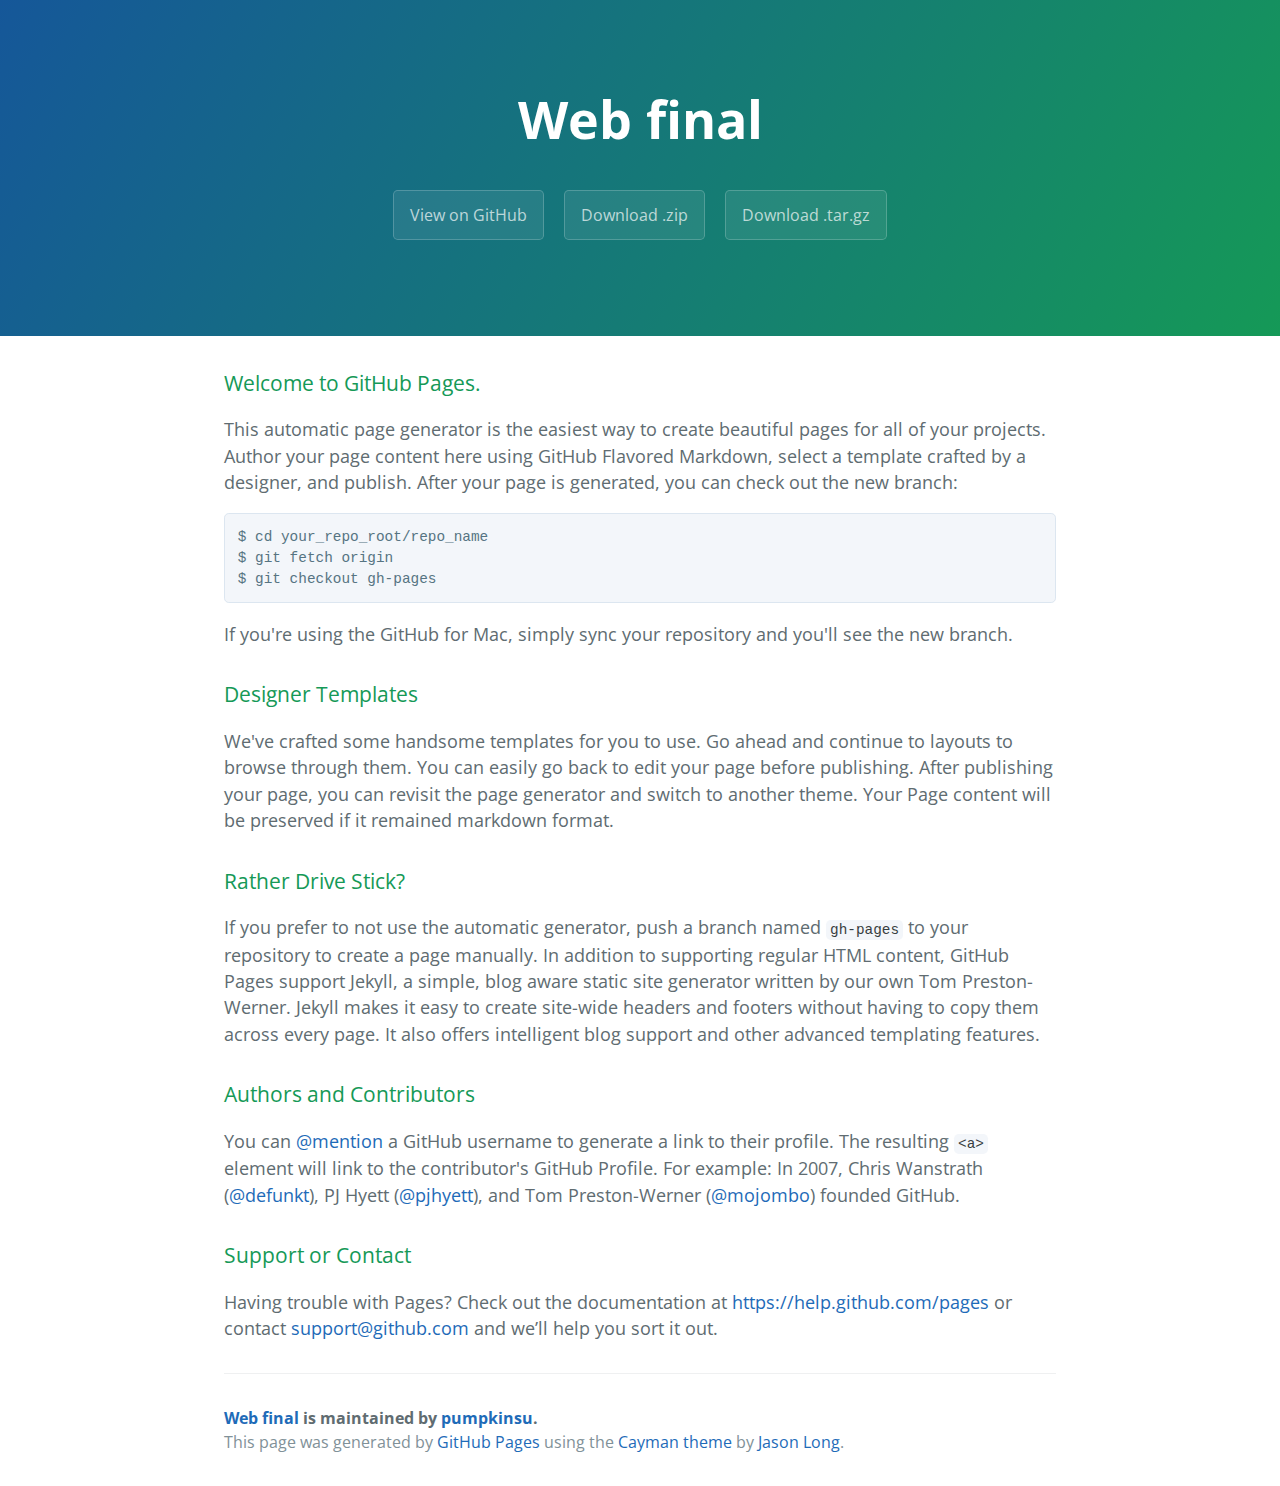
==== index.html @ 389ba9ef "Create gh-pages branch via GitHub" ====
<!DOCTYPE html>
<html lang="en-us">
  <head>
    <meta charset="UTF-8">
    <title>Web final by pumpkinsu</title>
    <meta name="viewport" content="width=device-width, initial-scale=1">
    <link rel="stylesheet" type="text/css" href="stylesheets/normalize.css" media="screen">
    <link href='http://fonts.googleapis.com/css?family=Open+Sans:400,700' rel='stylesheet' type='text/css'>
    <link rel="stylesheet" type="text/css" href="stylesheets/stylesheet.css" media="screen">
    <link rel="stylesheet" type="text/css" href="stylesheets/github-light.css" media="screen">
  </head>
  <body>
    <section class="page-header">
      <h1 class="project-name">Web final</h1>
      <h2 class="project-tagline"></h2>
      <a href="https://github.com/pumpkinsu/web_final" class="btn">View on GitHub</a>
      <a href="https://github.com/pumpkinsu/web_final/zipball/master" class="btn">Download .zip</a>
      <a href="https://github.com/pumpkinsu/web_final/tarball/master" class="btn">Download .tar.gz</a>
    </section>

    <section class="main-content">
      <h3>
<a id="welcome-to-github-pages" class="anchor" href="#welcome-to-github-pages" aria-hidden="true"><span class="octicon octicon-link"></span></a>Welcome to GitHub Pages.</h3>

<p>This automatic page generator is the easiest way to create beautiful pages for all of your projects. Author your page content here using GitHub Flavored Markdown, select a template crafted by a designer, and publish. After your page is generated, you can check out the new branch:</p>

<pre><code>$ cd your_repo_root/repo_name
$ git fetch origin
$ git checkout gh-pages
</code></pre>

<p>If you're using the GitHub for Mac, simply sync your repository and you'll see the new branch.</p>

<h3>
<a id="designer-templates" class="anchor" href="#designer-templates" aria-hidden="true"><span class="octicon octicon-link"></span></a>Designer Templates</h3>

<p>We've crafted some handsome templates for you to use. Go ahead and continue to layouts to browse through them. You can easily go back to edit your page before publishing. After publishing your page, you can revisit the page generator and switch to another theme. Your Page content will be preserved if it remained markdown format.</p>

<h3>
<a id="rather-drive-stick" class="anchor" href="#rather-drive-stick" aria-hidden="true"><span class="octicon octicon-link"></span></a>Rather Drive Stick?</h3>

<p>If you prefer to not use the automatic generator, push a branch named <code>gh-pages</code> to your repository to create a page manually. In addition to supporting regular HTML content, GitHub Pages support Jekyll, a simple, blog aware static site generator written by our own Tom Preston-Werner. Jekyll makes it easy to create site-wide headers and footers without having to copy them across every page. It also offers intelligent blog support and other advanced templating features.</p>

<h3>
<a id="authors-and-contributors" class="anchor" href="#authors-and-contributors" aria-hidden="true"><span class="octicon octicon-link"></span></a>Authors and Contributors</h3>

<p>You can <a href="https://github.com/blog/821" class="user-mention">@mention</a> a GitHub username to generate a link to their profile. The resulting <code>&lt;a&gt;</code> element will link to the contributor's GitHub Profile. For example: In 2007, Chris Wanstrath (<a href="https://github.com/defunkt" class="user-mention">@defunkt</a>), PJ Hyett (<a href="https://github.com/pjhyett" class="user-mention">@pjhyett</a>), and Tom Preston-Werner (<a href="https://github.com/mojombo" class="user-mention">@mojombo</a>) founded GitHub.</p>

<h3>
<a id="support-or-contact" class="anchor" href="#support-or-contact" aria-hidden="true"><span class="octicon octicon-link"></span></a>Support or Contact</h3>

<p>Having trouble with Pages? Check out the documentation at <a href="https://help.github.com/pages">https://help.github.com/pages</a> or contact <a href="mailto:support@github.com">support@github.com</a> and we’ll help you sort it out.</p>

      <footer class="site-footer">
        <span class="site-footer-owner"><a href="https://github.com/pumpkinsu/web_final">Web final</a> is maintained by <a href="https://github.com/pumpkinsu">pumpkinsu</a>.</span>

        <span class="site-footer-credits">This page was generated by <a href="https://pages.github.com">GitHub Pages</a> using the <a href="https://github.com/jasonlong/cayman-theme">Cayman theme</a> by <a href="https://twitter.com/jasonlong">Jason Long</a>.</span>
      </footer>

    </section>

  
  </body>
</html>
---- stylesheets/stylesheet.css ----
* {
  box-sizing: border-box; }

body {
  padding: 0;
  margin: 0;
  font-family: "Open Sans", "Helvetica Neue", Helvetica, Arial, sans-serif;
  font-size: 16px;
  line-height: 1.5;
  color: #606c71; }

a {
  color: #1e6bb8;
  text-decoration: none; }
  a:hover {
    text-decoration: underline; }

.btn {
  display: inline-block;
  margin-bottom: 1rem;
  color: rgba(255, 255, 255, 0.7);
  background-color: rgba(255, 255, 255, 0.08);
  border-color: rgba(255, 255, 255, 0.2);
  border-style: solid;
  border-width: 1px;
  border-radius: 0.3rem;
  transition: color 0.2s, background-color 0.2s, border-color 0.2s; }
  .btn + .btn {
    margin-left: 1rem; }

.btn:hover {
  color: rgba(255, 255, 255, 0.8);
  text-decoration: none;
  background-color: rgba(255, 255, 255, 0.2);
  border-color: rgba(255, 255, 255, 0.3); }

@media screen and (min-width: 64em) {
  .btn {
    padding: 0.75rem 1rem; } }

@media screen and (min-width: 42em) and (max-width: 64em) {
  .btn {
    padding: 0.6rem 0.9rem;
    font-size: 0.9rem; } }

@media screen and (max-width: 42em) {
  .btn {
    display: block;
    width: 100%;
    padding: 0.75rem;
    font-size: 0.9rem; }
    .btn + .btn {
      margin-top: 1rem;
      margin-left: 0; } }

.page-header {
  color: #fff;
  text-align: center;
  background-color: #159957;
  background-image: linear-gradient(120deg, #155799, #159957); }

@media screen and (min-width: 64em) {
  .page-header {
    padding: 5rem 6rem; } }

@media screen and (min-width: 42em) and (max-width: 64em) {
  .page-header {
    padding: 3rem 4rem; } }

@media screen and (max-width: 42em) {
  .page-header {
    padding: 2rem 1rem; } }

.project-name {
  margin-top: 0;
  margin-bottom: 0.1rem; }

@media screen and (min-width: 64em) {
  .project-name {
    font-size: 3.25rem; } }

@media screen and (min-width: 42em) and (max-width: 64em) {
  .project-name {
    font-size: 2.25rem; } }

@media screen and (max-width: 42em) {
  .project-name {
    font-size: 1.75rem; } }

.project-tagline {
  margin-bottom: 2rem;
  font-weight: normal;
  opacity: 0.7; }

@media screen and (min-width: 64em) {
  .project-tagline {
    font-size: 1.25rem; } }

@media screen and (min-width: 42em) and (max-width: 64em) {
  .project-tagline {
    font-size: 1.15rem; } }

@media screen and (max-width: 42em) {
  .project-tagline {
    font-size: 1rem; } }

.main-content :first-child {
  margin-top: 0; }
.main-content img {
  max-width: 100%; }
.main-content h1, .main-content h2, .main-content h3, .main-content h4, .main-content h5, .main-content h6 {
  margin-top: 2rem;
  margin-bottom: 1rem;
  font-weight: normal;
  color: #159957; }
.main-content p {
  margin-bottom: 1em; }
.main-content code {
  padding: 2px 4px;
  font-family: Consolas, "Liberation Mono", Menlo, Courier, monospace;
  font-size: 0.9rem;
  color: #383e41;
  background-color: #f3f6fa;
  border-radius: 0.3rem; }
.main-content pre {
  padding: 0.8rem;
  margin-top: 0;
  margin-bottom: 1rem;
  font: 1rem Consolas, "Liberation Mono", Menlo, Courier, monospace;
  color: #567482;
  word-wrap: normal;
  background-color: #f3f6fa;
  border: solid 1px #dce6f0;
  border-radius: 0.3rem; }
  .main-content pre > code {
    padding: 0;
    margin: 0;
    font-size: 0.9rem;
    color: #567482;
    word-break: normal;
    white-space: pre;
    background: transparent;
    border: 0; }
.main-content .highlight {
  margin-bottom: 1rem; }
  .main-content .highlight pre {
    margin-bottom: 0;
    word-break: normal; }
.main-content .highlight pre, .main-content pre {
  padding: 0.8rem;
  overflow: auto;
  font-size: 0.9rem;
  line-height: 1.45;
  border-radius: 0.3rem; }
.main-content pre code, .main-content pre tt {
  display: inline;
  max-width: initial;
  padding: 0;
  margin: 0;
  overflow: initial;
  line-height: inherit;
  word-wrap: normal;
  background-color: transparent;
  border: 0; }
  .main-content pre code:before, .main-content pre code:after, .main-content pre tt:before, .main-content pre tt:after {
    content: normal; }
.main-content ul, .main-content ol {
  margin-top: 0; }
.main-content blockquote {
  padding: 0 1rem;
  margin-left: 0;
  color: #819198;
  border-left: 0.3rem solid #dce6f0; }
  .main-content blockquote > :first-child {
    margin-top: 0; }
  .main-content blockquote > :last-child {
    margin-bottom: 0; }
.main-content table {
  display: block;
  width: 100%;
  overflow: auto;
  word-break: normal;
  word-break: keep-all; }
  .main-content table th {
    font-weight: bold; }
  .main-content table th, .main-content table td {
    padding: 0.5rem 1rem;
    border: 1px solid #e9ebec; }
.main-content dl {
  padding: 0; }
  .main-content dl dt {
    padding: 0;
    margin-top: 1rem;
    font-size: 1rem;
    font-weight: bold; }
  .main-content dl dd {
    padding: 0;
    margin-bottom: 1rem; }
.main-content hr {
  height: 2px;
  padding: 0;
  margin: 1rem 0;
  background-color: #eff0f1;
  border: 0; }

@media screen and (min-width: 64em) {
  .main-content {
    max-width: 64rem;
    padding: 2rem 6rem;
    margin: 0 auto;
    font-size: 1.1rem; } }

@media screen and (min-width: 42em) and (max-width: 64em) {
  .main-content {
    padding: 2rem 4rem;
    font-size: 1.1rem; } }

@media screen and (max-width: 42em) {
  .main-content {
    padding: 2rem 1rem;
    font-size: 1rem; } }

.site-footer {
  padding-top: 2rem;
  margin-top: 2rem;
  border-top: solid 1px #eff0f1; }

.site-footer-owner {
  display: block;
  font-weight: bold; }

.site-footer-credits {
  color: #819198; }

@media screen and (min-width: 64em) {
  .site-footer {
    font-size: 1rem; } }

@media screen and (min-width: 42em) and (max-width: 64em) {
  .site-footer {
    font-size: 1rem; } }

@media screen and (max-width: 42em) {
  .site-footer {
    font-size: 0.9rem; } }
---- stylesheets/github-light.css ----
/*
   Copyright 2014 GitHub Inc.

   Licensed under the Apache License, Version 2.0 (the "License");
   you may not use this file except in compliance with the License.
   You may obtain a copy of the License at

       http://www.apache.org/licenses/LICENSE-2.0

   Unless required by applicable law or agreed to in writing, software
   distributed under the License is distributed on an "AS IS" BASIS,
   WITHOUT WARRANTIES OR CONDITIONS OF ANY KIND, either express or implied.
   See the License for the specific language governing permissions and
   limitations under the License.

*/

.pl-c /* comment */ {
  color: #969896;
}

.pl-c1      /* constant, markup.raw, meta.diff.header, meta.module-reference, meta.property-name, support, support.constant, support.variable, variable.other.constant */,
.pl-s .pl-v /* string variable */ {
  color: #0086b3;
}

.pl-e  /* entity */,
.pl-en /* entity.name */ {
  color: #795da3;
}

.pl-s .pl-s1 /* string source */,
.pl-smi      /* storage.modifier.import, storage.modifier.package, storage.type.java, variable.other, variable.parameter.function */ {
  color: #333;
}

.pl-ent /* entity.name.tag */ {
  color: #63a35c;
}

.pl-k /* keyword, storage, storage.type */ {
  color: #a71d5d;
}

.pl-pds              /* punctuation.definition.string, string.regexp.character-class */,
.pl-s                /* string */,
.pl-s .pl-pse .pl-s1 /* string punctuation.section.embedded source */,
.pl-sr               /* string.regexp */,
.pl-sr .pl-cce       /* string.regexp constant.character.escape */,
.pl-sr .pl-sra       /* string.regexp string.regexp.arbitrary-repitition */,
.pl-sr .pl-sre       /* string.regexp source.ruby.embedded */ {
  color: #183691;
}

.pl-v /* variable */ {
  color: #ed6a43;
}

.pl-id /* invalid.deprecated */ {
  color: #b52a1d;
}

.pl-ii /* invalid.illegal */ {
  background-color: #b52a1d;
  color: #f8f8f8;
}

.pl-sr .pl-cce /* string.regexp constant.character.escape */ {
  color: #63a35c;
  font-weight: bold;
}

.pl-ml /* markup.list */ {
  color: #693a17;
}

.pl-mh        /* markup.heading */,
.pl-mh .pl-en /* markup.heading entity.name */,
.pl-ms        /* meta.separator */ {
  color: #1d3e81;
  font-weight: bold;
}

.pl-mq /* markup.quote */ {
  color: #008080;
}

.pl-mi /* markup.italic */ {
  color: #333;
  font-style: italic;
}

.pl-mb /* markup.bold */ {
  color: #333;
  font-weight: bold;
}

.pl-md /* markup.deleted, meta.diff.header.from-file */ {
  background-color: #ffecec;
  color: #bd2c00;
}

.pl-mi1 /* markup.inserted, meta.diff.header.to-file */ {
  background-color: #eaffea;
  color: #55a532;
}

.pl-mdr /* meta.diff.range */ {
  color: #795da3;
  font-weight: bold;
}

.pl-mo /* meta.output */ {
  color: #1d3e81;
}
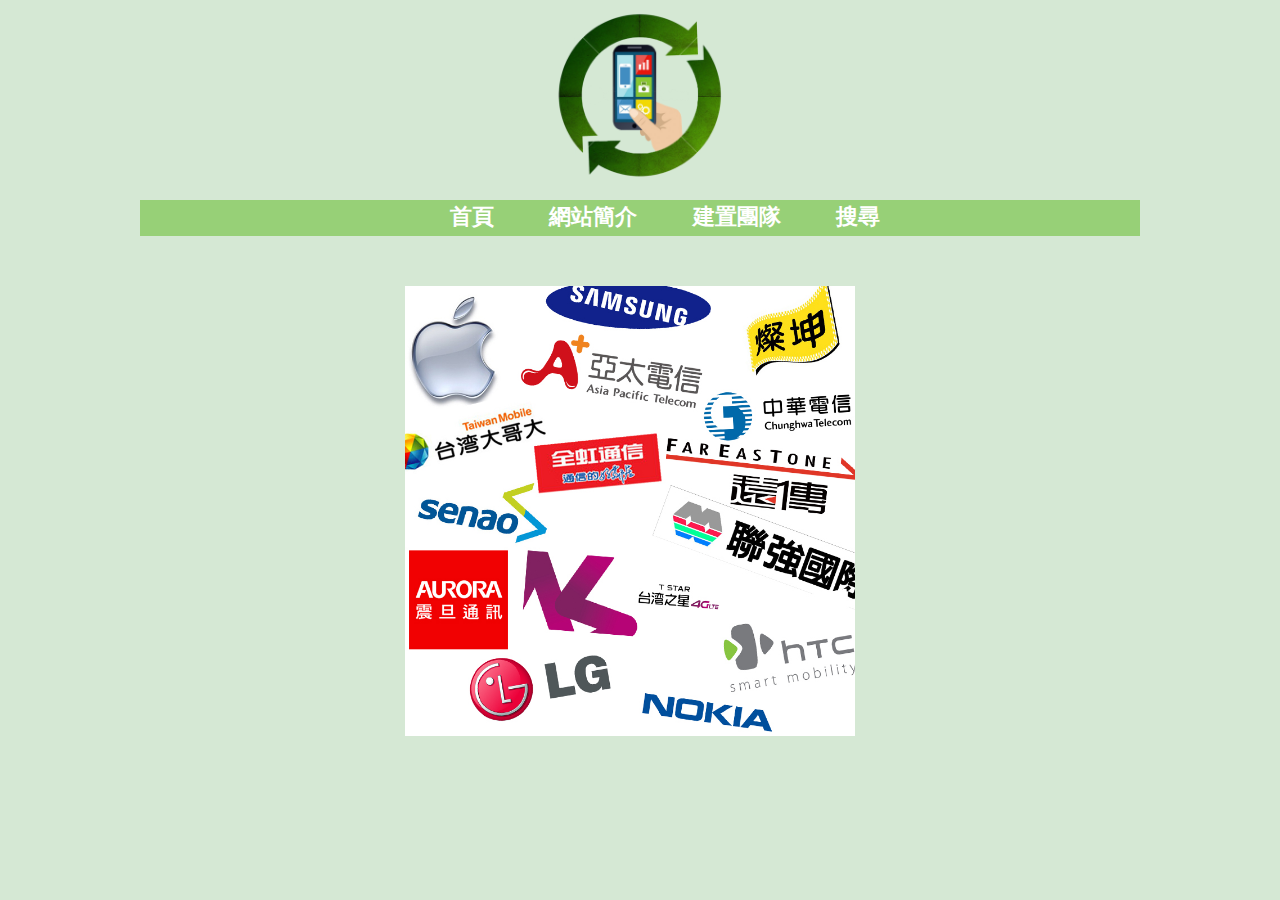
==== commit 4b72bd24: "new" ====
--- a/index.html
+++ b/index.html
@@ -1,65 +1,37 @@
 <!DOCTYPE html>
-<html lang="en-us">
-  <head>
-    <meta charset="UTF-8">
-    <title>Web final by pumpkinsu</title>
-    <meta name="viewport" content="width=device-width, initial-scale=1">
-    <link rel="stylesheet" type="text/css" href="stylesheets/normalize.css" media="screen">
-    <link href='http://fonts.googleapis.com/css?family=Open+Sans:400,700' rel='stylesheet' type='text/css'>
-    <link rel="stylesheet" type="text/css" href="stylesheets/stylesheet.css" media="screen">
-    <link rel="stylesheet" type="text/css" href="stylesheets/github-light.css" media="screen">
-  </head>
-  <body>
-    <section class="page-header">
-      <h1 class="project-name">Web final</h1>
-      <h2 class="project-tagline"></h2>
-      <a href="https://github.com/pumpkinsu/web_final" class="btn">View on GitHub</a>
-      <a href="https://github.com/pumpkinsu/web_final/zipball/master" class="btn">Download .zip</a>
-      <a href="https://github.com/pumpkinsu/web_final/tarball/master" class="btn">Download .tar.gz</a>
-    </section>
-
-    <section class="main-content">
-      <h3>
-<a id="welcome-to-github-pages" class="anchor" href="#welcome-to-github-pages" aria-hidden="true"><span class="octicon octicon-link"></span></a>Welcome to GitHub Pages.</h3>
-
-<p>This automatic page generator is the easiest way to create beautiful pages for all of your projects. Author your page content here using GitHub Flavored Markdown, select a template crafted by a designer, and publish. After your page is generated, you can check out the new branch:</p>
-
-<pre><code>$ cd your_repo_root/repo_name
-$ git fetch origin
-$ git checkout gh-pages
-</code></pre>
-
-<p>If you're using the GitHub for Mac, simply sync your repository and you'll see the new branch.</p>
-
-<h3>
-<a id="designer-templates" class="anchor" href="#designer-templates" aria-hidden="true"><span class="octicon octicon-link"></span></a>Designer Templates</h3>
-
-<p>We've crafted some handsome templates for you to use. Go ahead and continue to layouts to browse through them. You can easily go back to edit your page before publishing. After publishing your page, you can revisit the page generator and switch to another theme. Your Page content will be preserved if it remained markdown format.</p>
-
-<h3>
-<a id="rather-drive-stick" class="anchor" href="#rather-drive-stick" aria-hidden="true"><span class="octicon octicon-link"></span></a>Rather Drive Stick?</h3>
-
-<p>If you prefer to not use the automatic generator, push a branch named <code>gh-pages</code> to your repository to create a page manually. In addition to supporting regular HTML content, GitHub Pages support Jekyll, a simple, blog aware static site generator written by our own Tom Preston-Werner. Jekyll makes it easy to create site-wide headers and footers without having to copy them across every page. It also offers intelligent blog support and other advanced templating features.</p>
-
-<h3>
-<a id="authors-and-contributors" class="anchor" href="#authors-and-contributors" aria-hidden="true"><span class="octicon octicon-link"></span></a>Authors and Contributors</h3>
-
-<p>You can <a href="https://github.com/blog/821" class="user-mention">@mention</a> a GitHub username to generate a link to their profile. The resulting <code>&lt;a&gt;</code> element will link to the contributor's GitHub Profile. For example: In 2007, Chris Wanstrath (<a href="https://github.com/defunkt" class="user-mention">@defunkt</a>), PJ Hyett (<a href="https://github.com/pjhyett" class="user-mention">@pjhyett</a>), and Tom Preston-Werner (<a href="https://github.com/mojombo" class="user-mention">@mojombo</a>) founded GitHub.</p>
-
-<h3>
-<a id="support-or-contact" class="anchor" href="#support-or-contact" aria-hidden="true"><span class="octicon octicon-link"></span></a>Support or Contact</h3>
-
-<p>Having trouble with Pages? Check out the documentation at <a href="https://help.github.com/pages">https://help.github.com/pages</a> or contact <a href="mailto:support@github.com">support@github.com</a> and we’ll help you sort it out.</p>
-
-      <footer class="site-footer">
-        <span class="site-footer-owner"><a href="https://github.com/pumpkinsu/web_final">Web final</a> is maintained by <a href="https://github.com/pumpkinsu">pumpkinsu</a>.</span>
-
-        <span class="site-footer-credits">This page was generated by <a href="https://pages.github.com">GitHub Pages</a> using the <a href="https://github.com/jasonlong/cayman-theme">Cayman theme</a> by <a href="https://twitter.com/jasonlong">Jason Long</a>.</span>
-      </footer>
-
-    </section>
-
-  
-  </body>
-</html>
-
+<html>
+<head>
+  <meta charset="utf-8">
+  <title>PhoneRecycle</title>
+	<script type="text/javascript" src="js/jquery-1.11.0.min.js"></script>
+	<script type="text/javascript" src="js/json_total.js"></script>
+	<link rel="stylesheet" href="css/all.css">
+</head>
+<body >
+	<div class="wrap">
+		<div class="logo">
+			<img src="img/LOGO.png" alt="" width="190px" height="190px" style="display:block; margin:auto;">
+		</div>
+		<div class="nav">
+			<ul align="middle">	
+				<a href="index.html"><li>首頁</li></a>
+				<a href="intro.html"><li>網站簡介</li></a>
+				<a href="team.html"><li>建置團隊</li></a>
+				<a href="search.html"><li>搜尋</li></a>
+			</ul>
+		</div>
+		<div class="content">
+			<div class="enter">
+				<img src="img/1.jpg" alt="" >
+			</div>
+			
+			<div class="data">
+			
+			</div>
+		</div>
+		<div class="bottom">
+			<p>    </p>
+		</div>
+	</div>
+</body>
+</html>--- a/css/all.css
+++ b/css/all.css
@@ -0,0 +1,182 @@
+/* http://meyerweb.com/eric/tools/css/reset/ 
+   v2.0 | 20110126
+   License: none (public domain)
+*/
+
+html, body, div, span, applet, object, iframe,
+h1, h2, h3, h4, h5, h6, p, blockquote, pre,
+a, abbr, acronym, address, big, cite, code,
+del, dfn, em, img, ins, kbd, q, s, samp,
+small, strike, strong, sub, sup, tt, var,
+b, u, i, center,
+dl, dt, dd, ol, ul, li,
+fieldset, form, label, legend,
+table, caption, tbody, tfoot, thead, tr, th, td,
+article, aside, canvas, details, embed, 
+figure, figcaption, footer, header, hgroup, 
+menu, nav, output, ruby, section, summary,
+time, mark, audio, video {
+	margin: 0;
+	padding: 0;
+	border: 0;
+	font-size: 100%;
+	font: inherit;
+	vertical-align: baseline;
+}
+/* HTML5 display-role reset for older browsers */
+article, aside, details, figcaption, figure, 
+footer, header, hgroup, menu, nav, section {
+	display: block;
+}
+body {
+	line-height: 1;
+}
+ol, ul {
+	list-style: none;
+}
+blockquote, q {
+	quotes: none;
+}
+blockquote:before, blockquote:after,
+q:before, q:after {
+	content: '';
+	content: none;
+}
+table {
+	border-collapse: collapse;
+	border-spacing: 0;
+}
+
+body{
+	background-color: #d5e8d4;
+}
+
+.wrap{
+	width: 1000px;
+	margin: auto;
+
+}
+
+.logo{
+	width: auto;
+	height: 200px;
+}
+
+
+.nav{
+	width: 1000px;
+	height: 30px;
+	background-color: #97d077;
+	color: white;
+	display: inline-block;
+	float: left;
+	font-family: 微軟正黑體;
+	font-size: 22px;
+	padding-top: 6px;
+}
+
+
+.nav ul li{
+	display: inline;
+
+	margin-left: 50px;
+}
+
+a{
+	text-decoration:none;
+	color:#ffffff;
+	font-weight:bold;
+}
+.content .enter img{
+	display:block; 
+	margin:auto;
+	padding-top:50px; 
+	padding-bottom:50px;
+	padding-right: 80px;
+	padding-left: 60px; 
+	width: 450px;
+	height: 450px;
+}
+.content .team{
+	width:500px;
+	height: auto;
+	float: left;
+
+}
+.content .team img{
+	width:350px; 
+	height:500px;
+	padding-top:50px; 
+	padding-bottom:50px;
+	padding-right: 40px;
+	padding-left: 60px;
+	float: left;
+
+}
+.content .why img{
+	display:block; 
+	margin:auto;
+	margin-bottom: 20px;
+	margin-top: 40px;
+
+}
+
+.content p{
+	font-size: 18px;
+	font-family: 微軟正黑體;
+}
+
+.result .TB_COLLAPSE {
+	font-family: 微軟正黑體;
+}
+
+.intro{
+	display:block; 
+	margin:auto;
+	text-align: center;
+	margin-bottom: 30px;
+}
+.bottom{
+
+	width: 1000px;
+	height: 50px;
+}
+p{
+	font-size: 25px;
+	font-family: 微軟正黑體;
+}
+.loading_area img{
+	display:block; 
+	margin:auto;
+}
+.chart{
+	background-color: #DDDDDD;
+	height: 300px;
+	margin-top: 30px;
+	margin-bottom: 10px;
+	padding-top: 10px;
+}
+.chart svg{
+	font-size: 10px;
+}
+
+.content .result img{
+	width: 30px;
+	height: 30px;
+	padding-right:10px; 
+	display:block; 
+	margin:auto;
+
+}
+.teamContent{
+	text-align: center;
+	padding-bottom: 50px;
+}
+.data span{
+	color: #003C9D;
+}
+
+#map_canvas{
+	height:100%; 
+	margin-left:400px;
+}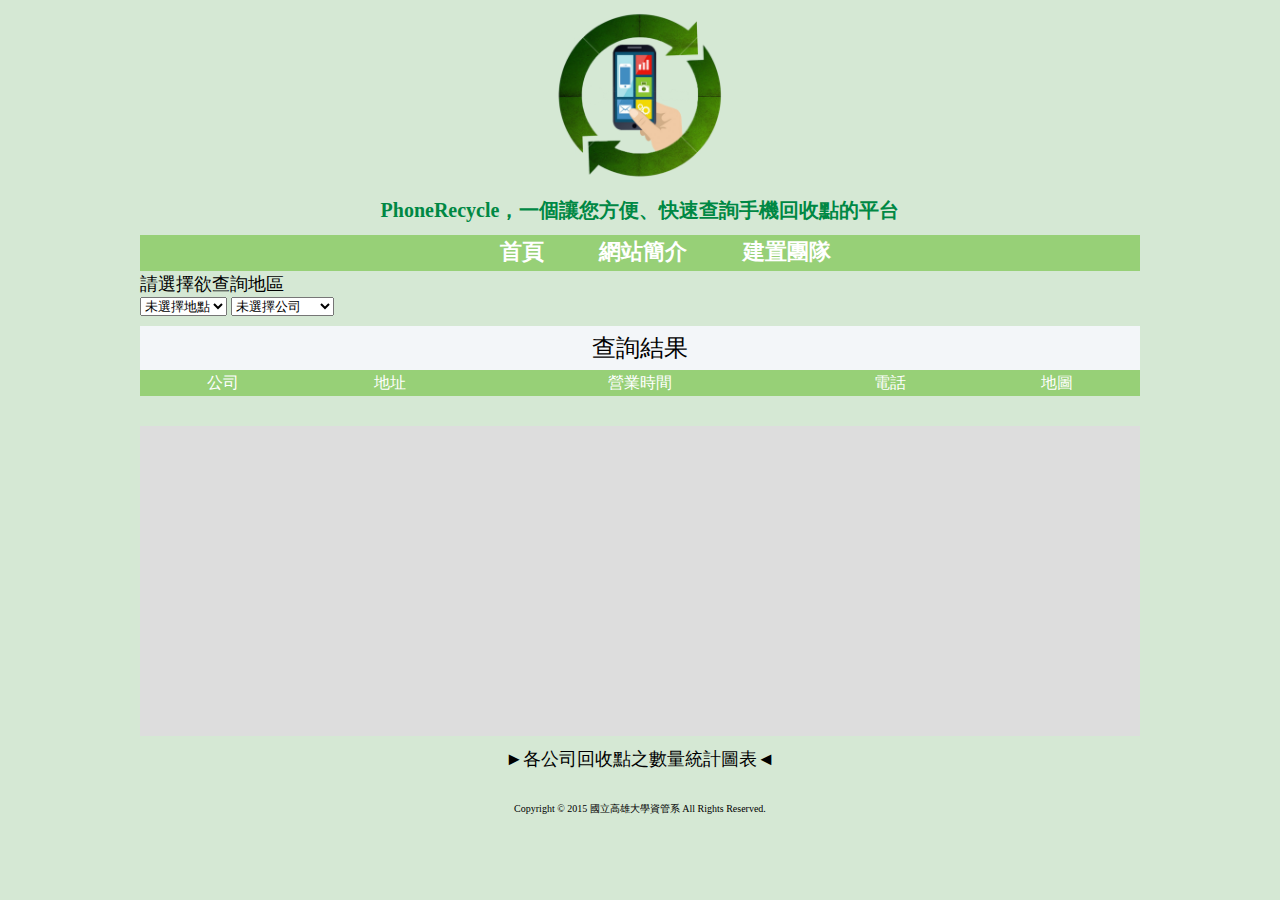
==== commit dc17b5ad: "1" ====
--- a/index.html
+++ b/index.html
@@ -1,37 +1,109 @@
 <!DOCTYPE html>
-<html>
+<html lang="en">
 <head>
-  <meta charset="utf-8">
-  <title>PhoneRecycle</title>
+	<meta charset="UTF-8">
+	<title>搜尋</title>
 	<script type="text/javascript" src="js/jquery-1.11.0.min.js"></script>
+	<script type="text/javascript" src="js/search.js"></script>
+	<script type="text/javascript" src="js/chart.js"></script>
+	<script type="text/javascript" src="js/d3.js"></script>
+	<script type="text/javascript" src="js/d3.min.js"></script>
 	<script type="text/javascript" src="js/json_total.js"></script>
 	<link rel="stylesheet" href="css/all.css">
+	<link rel="stylesheet" href="css/table.css">
 </head>
-<body >
+
+<body>
 	<div class="wrap">
-		<div class="logo">
-			<img src="img/LOGO.png" alt="" width="190px" height="190px" style="display:block; margin:auto;">
+		<h1>
+			<a href="index.html"><img src="img/LOGO.png" alt="" width="190px" height="190px" style="display:block; margin:auto;"></a>
+		</h1>
+		<div class="message">
+			<p>PhoneRecycle，一個讓您方便、快速查詢手機回收點的平台</p>
 		</div>
+		<div class="data">
+			
+			</div>
 		<div class="nav">
 			<ul align="middle">	
-				<a href="index.html"><li>首頁</li></a>
-				<a href="intro.html"><li>網站簡介</li></a>
-				<a href="team.html"><li>建置團隊</li></a>
-				<a href="search.html"><li>搜尋</li></a>
+				<li><a href="index.html">首頁</a></li>
+				<li><a href="intro.html">網站簡介</a></li>
+				<li><a href="team.html">建置團隊</a></li>
 			</ul>
 		</div>
 		<div class="content">
-			<div class="enter">
-				<img src="img/1.jpg" alt="" >
+			<p>請選擇欲查詢地區</p>
+			<select id="selectCounty"  onchange="getData()">
+				<option value="null" selected>未選擇地點</option>
+				<option value="台北市">台北市</option>
+				<option value="新北市">新北市</option>
+				<option value="基隆市">基隆市</option>
+				<option value="桃園市">桃園市</option>
+				<option value="桃園縣">桃園縣</option>
+				<option value="新竹市">新竹市</option>
+				<option value="新竹縣">新竹縣</option>
+				<option value="宜蘭">宜蘭縣</option>
+				<option value="苗栗">苗栗縣</option>
+				<option value="台中市">台中市</option>
+				<option value="彰化">彰化縣</option>
+				<option value="南投">南投縣</option>
+				<option value="雲林">雲林縣</option>
+				<option value="嘉義市">嘉義市</option>
+				<option value="台南市">台南市</option>
+				<option value="高雄市">高雄市</option>
+				<option value="屏東">屏東縣</option>
+				<option value="花蓮">花蓮縣</option>
+				<option value="台東">台東縣</option>
+				<option value="澎湖縣">澎湖縣</option>
+				<option value="金門縣">金門縣</option>
+				<option value="連江縣">連江縣</option>
+				
+			</select>
+			<select id="selectCompany"  onchange="getData()">
+				<option value="null" selected>未選擇公司</option>
+				<option value="燦坤">燦坤</option>
+				<option value="愛買">愛買</option>
+				<option value="大眾">大眾電信</option>
+				<option value="亞太">亞太電信</option>
+				<option value="LG">LG</option>
+				<option value="中華">中華電信</option>
+				<option value="遠傳">遠傳電信</option>
+				<option value="全虹">全虹通信</option>
+				<option value="震旦">震旦通信</option>
+				<option value="聯強">聯強</option>
+				<option value="台灣大哥大">台灣大哥大</option>
+				<option value="拓勤">拓勤</option>
+				<option value="HTC">HTC</option>
+				<option value="諾基亞">諾基亞NOKIA</option>
+				<option value="SONY">SONY</option>
+				<option value="宏碁">宏碁Acer</option>
+				<option value="台灣之星">台灣之星</option>
+				<option value="Samsung">Samsung</option>
+				<option value="APPLE">APPLE</option>
+				<option value="神腦">神腦</option>
+				
+			</select>
+
+			<div class="result">
+			<table class="TB_COLLAPSE" >
+			  <caption>查詢結果</caption>
+			  <thead>
+				<tr><th>公司</th><th>地址</th><th>營業時間</th><th>電話</th><th>地圖</th></tr>
+			  </thead>		  
+			</table>
 			</div>
-			
-			<div class="data">
-			
+			<div class="loading_area"></div>
+			<div class="chart">
+				
+			</div>
+			<div class="intro">
+				<p>►各公司回收點之數量統計圖表◄</p>
 			</div>
 		</div>
-		<div class="bottom">
-			<p>    </p>
-		</div>
+			
+		<div class="footer">
+		<p>Copyright © 2015 國立高雄大學資管系 All Rights Reserved.</p>
+		</div>	
 	</div>
 </body>
 </html>--- a/css/all.css
+++ b/css/all.css
@@ -57,11 +57,18 @@
 
 }
 
-.logo{
+h1{
 	width: auto;
 	height: 200px;
 }
-
+.message p{
+	font-size: 20px;
+	text-align: center;
+	font-weight: bold;
+	font-family: 微軟正黑體;
+	color: #008844;
+	margin-bottom: 15px;
+}
 
 .nav{
 	width: 1000px;
@@ -104,30 +111,35 @@
 
 }
 .content .team img{
-	width:350px; 
-	height:500px;
-	padding-top:50px; 
-	padding-bottom:50px;
-	padding-right: 40px;
-	padding-left: 60px;
+	width:200px; 
+	height:280px;
+	margin-top: 50px;
+	margin-bottom: 50px;
+	margin-left: 140px;
+	padding: 10px;
+
 	float: left;
-
+	border-radius: 50%;
+    border:5px solid #fff;
 }
 .content .why img{
 	display:block; 
 	margin:auto;
 	margin-bottom: 20px;
-	margin-top: 40px;
+	padding-top: 30px;
 
 }
 
 .content p{
 	font-size: 18px;
 	font-family: 微軟正黑體;
+	line-height: 26px;
+	margin-top: 5px;
 }
 
 .result .TB_COLLAPSE {
 	font-family: 微軟正黑體;
+	margin-top: 10px;
 }
 
 .intro{
@@ -135,6 +147,7 @@
 	margin:auto;
 	text-align: center;
 	margin-bottom: 30px;
+	line-height: 26px;
 }
 .bottom{
 
@@ -171,12 +184,24 @@
 .teamContent{
 	text-align: center;
 	padding-bottom: 50px;
+	line-height: 30px;
 }
 .data span{
 	color: #003C9D;
+	
+}
+
+.data {
+	margin-bottom: 10px;
 }
 
 #map_canvas{
 	height:100%; 
 	margin-left:400px;
+}
+.footer p{
+	text-align: center;
+	font-size: 10px;
+	line-height: 14px;
+	margin-bottom: 10px;
 }--- a/css/table.css
+++ b/css/table.css
@@ -0,0 +1,27 @@
+table.TB_COLLAPSE {
+  width:100%;
+  border-collapse:collapse;
+  font-family: �L�n������;
+}
+table.TB_COLLAPSE caption {
+  padding:10px;
+  font-size:24px;
+  background-color:#f3f6f9;
+}
+table.TB_COLLAPSE thead th {
+  padding:5px 0px;
+  color:#fff;
+  background-color:#97d077;
+}
+table.TB_COLLAPSE tbody td {
+  padding:5px 0px;
+  color:#555;
+  text-align:center;
+  background-color:#fff;
+  border-bottom:1px solid #915957;
+}
+table.TB_COLLAPSE tfoot td {
+  padding:5px 0px;
+  text-align:center;
+  background-color:#d6d6a5;
+}